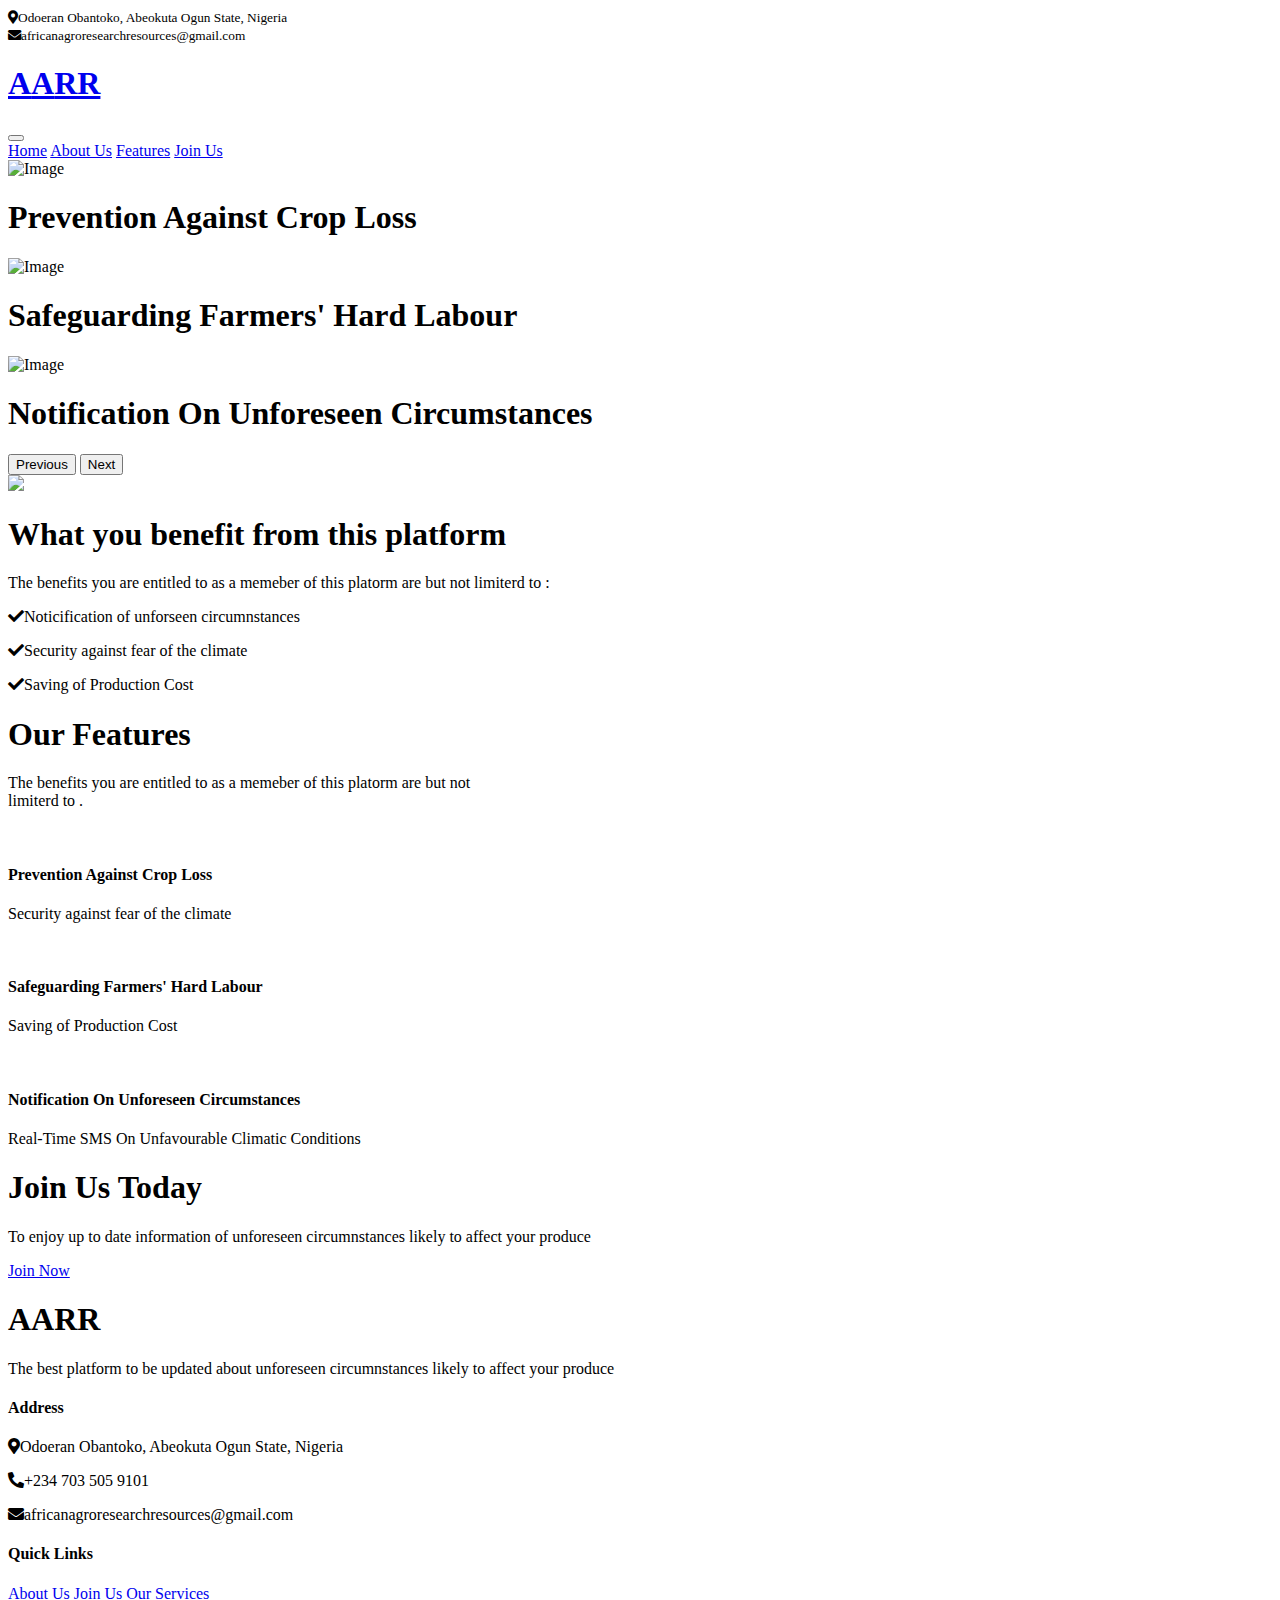
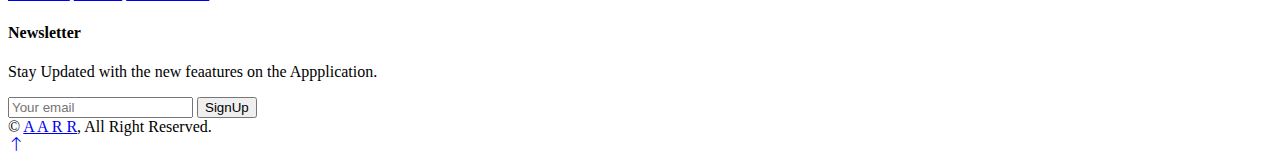
==== index.html @ 632d2b54 "First Upload" ====
<!DOCTYPE html>
<html lang="en">

<head>
    <meta charset="utf-8">
    <title>AARR</title>
    <meta content="width=device-width, initial-scale=1.0" name="viewport">
    <meta content="" name="keywords">
    <meta content="" name="description">

    <!-- Favicon -->
    <link href="img/favicon.ico" rel="icon">

    <!-- Google Web Fonts -->
    <link rel="preconnect" href="https://fonts.googleapis.com">
    <link rel="preconnect" href="https://fonts.gstatic.com" crossorigin>
    <link href="https://fonts.googleapis.com/css2?family=Open+Sans:wght@400;500&family=Lora:wght@600;700&display=swap" rel="stylesheet"> 

    <!-- Icon Font Stylesheet -->
    <link href="https://cdnjs.cloudflare.com/ajax/libs/font-awesome/5.10.0/css/all.min.css" rel="stylesheet">
    <link href="https://cdn.jsdelivr.net/npm/bootstrap-icons@1.4.1/font/bootstrap-icons.css" rel="stylesheet">

    <!-- Libraries Stylesheet -->
    <link href="lib/animate/animate.min.css" rel="stylesheet">
    <link href="lib/owlcarousel/assets/owl.carousel.min.css" rel="stylesheet">

    <!-- Customized Bootstrap Stylesheet -->
    <link href="css/bootstrap.min.css" rel="stylesheet">

    <!-- Template Stylesheet -->
    <link href="css/style.css" rel="stylesheet">
</head>

<body>
    <!-- Spinner Start -->
    <div id="spinner" class="show bg-white position-fixed translate-middle w-100 vh-100 top-50 start-50 d-flex align-items-center justify-content-center">
        <div class="spinner-border text-primary" role="status"></div>
    </div>
    <!-- Spinner End -->


    <!-- Navbar Start -->
    <div class="container-fluid fixed-top px-0 wow fadeIn" data-wow-delay="0.1s">
        <div class="top-bar row gx-0 align-items-center d-none d-lg-flex">
            <div class="col-lg-6 px-5 text-start">
                <small><i class="fa fa-map-marker-alt me-2"></i>Odoeran Obantoko, Abeokuta Ogun State, Nigeria</small>
                
            </div>
            <div class="col-lg-6 px-5 text-end">
                <small class="ms-4"><i class="fa fa-envelope me-2"></i>africanagroresearchresources@gmail.com</small>
            </div>
        </div>

        <nav class="navbar navbar-expand-lg navbar-light py-lg-0 px-lg-5 wow fadeIn" data-wow-delay="0.1s">
            <a href="index.html" class="navbar-brand ms-4 ms-lg-0">
                <h1 class="fw-bold text-primary m-0">A<span class="text-secondary">A</span>RR</h1>
            </a>
            <button type="button" class="navbar-toggler me-4" data-bs-toggle="collapse" data-bs-target="#navbarCollapse">
                <span class="navbar-toggler-icon"></span>
            </button>
            <div class="collapse navbar-collapse" id="navbarCollapse">
                <div class="navbar-nav ms-auto p-4 p-lg-0">
                    <a href="index.html" class="nav-item nav-link active">Home</a>
                    <a href="#about" class="nav-item nav-link">About Us</a>
                    <a href="#feature" class="nav-item nav-link">Features</a>
                    <a href="contact.html" class="nav-item nav-link">Join Us</a>
                </div>
            </div>
        </nav>
    </div>
    <!-- Navbar End -->


    <!-- Carousel Start -->
    <div class="container-fluid p-0 mb-5 wow fadeIn" data-wow-delay="0.1s">
        <div id="header-carousel" class="carousel slide" data-bs-ride="carousel">
            <div class="carousel-inner">
                <div class="carousel-item active">
                    <img class="w-100" src="img/carousel-1.jpg" alt="Image">
                    <div class="carousel-caption">
                        <div class="container">
                            <div class="row justify-content-start">
                                <div class="col-lg-7">
                                    <h1 class="display-2 mb-5 animated slideInDown">Prevention Against Crop Loss</h1>
                                </div>
                            </div>
                        </div>
                    </div>
                </div>
                <div class="carousel-item">
                    <img class="w-100" src="img/carousel-2.jpg" alt="Image">
                    <div class="carousel-caption">
                        <div class="container">
                            <div class="row justify-content-start">
                                <div class="col-lg-7">
                                    <h1 class="display-2 mb-5 animated slideInDown">Safeguarding Farmers' Hard Labour</h1>
                                </div>
                            </div>
                        </div>
                    </div>
                </div>
                <div class="carousel-item">
                    <img class="w-100" src="img/carousel-2.jpg" alt="Image">
                    <div class="carousel-caption">
                        <div class="container">
                            <div class="row justify-content-start">
                                <div class="col-lg-7">
                                    <h1 class="display-2 mb-5 animated slideInDown">Notification On Unforeseen Circumstances</h1>
                                </div>
                            </div>
                        </div>
                    </div>
                </div>
            </div>
            <button class="carousel-control-prev" type="button" data-bs-target="#header-carousel"
                data-bs-slide="prev">
                <span class="carousel-control-prev-icon" aria-hidden="true"></span>
                <span class="visually-hidden">Previous</span>
            </button>
            <button class="carousel-control-next" type="button" data-bs-target="#header-carousel"
                data-bs-slide="next">
                <span class="carousel-control-next-icon" aria-hidden="true"></span>
                <span class="visually-hidden">Next</span>
            </button>
        </div>
    </div>
    <!-- Carousel End -->


    <!-- About Start -->
    <div id="about" class="container-xxl py-5">
        <div class="container">
            <div class="row g-5 align-items-center">
                <div class="col-lg-6 wow fadeIn" data-wow-delay="0.1s">
                    <div class="about-img position-relative overflow-hidden p-5 pe-0">
                        <img class="img-fluid w-100" src="img/about.jpg">
                    </div>
                </div>
                <div class="col-lg-6 wow fadeIn" data-wow-delay="0.5s">
                    <h1 class="display-5 mb-4">What you benefit from this platform</h1>
                    <p class="mb-4">The benefits you are entitled to as a memeber of this platorm are but not limiterd to :</p>
                    <p><i class="fa fa-check text-primary me-3"></i>Noticification of unforseen circumnstances</p>
                    <p><i class="fa fa-check text-primary me-3"></i>Security against fear of the climate</p>
                    <p><i class="fa fa-check text-primary me-3"></i>Saving of Production Cost</p>
                </div>
            </div>
        </div>
    </div>
    <!-- About End -->


    <!-- Feature Start -->
    <div id="feature" class="container-fluid bg-light bg-icon my-5 py-6">
        <div class="container">
            <div class="section-header text-center mx-auto mb-5 wow fadeInUp" data-wow-delay="0.1s" style="max-width: 500px;">
                <h1 class="display-5 mb-3">Our Features</h1>
                <p>The benefits you are entitled to as a memeber of this platorm are but not limiterd to .</p>
            </div>
            <div class="row g-4">
                <div class="col-lg-4 col-md-6 wow fadeInUp" data-wow-delay="0.1s">
                    <div class="bg-white text-center h-100 p-4 p-xl-5">
                        <img class="img-fluid mb-4" src="img/icon-1.png" alt="">
                        <h4 class="mb-3">Prevention Against Crop Loss</h4>
                        <p class="mb-4">Security against fear of the climate</p>
                    </div>
                </div>
                <div class="col-lg-4 col-md-6 wow fadeInUp" data-wow-delay="0.3s">
                    <div class="bg-white text-center h-100 p-4 p-xl-5">
                        <img class="img-fluid mb-4" src="img/icon-2.png" alt="">
                        <h4 class="mb-3">Safeguarding Farmers' Hard Labour</h4>
                        <p class="mb-4">Saving of Production Cost</p>
                    </div>
                </div>
                <div class="col-lg-4 col-md-6 wow fadeInUp" data-wow-delay="0.5s">
                    <div class="bg-white text-center h-100 p-4 p-xl-5">
                        <img class="img-fluid mb-4" src="img/icon-3.png" alt="">
                        <h4 class="mb-3">Notification On Unforeseen Circumstances</h4>
                        <p class="mb-4">Real-Time SMS On Unfavourable Climatic Conditions</p>
                    </div>
                </div>
            </div>
        </div>
    </div>
    <!-- Feature End -->




    <!-- Firm Visit Start -->
    <div class="container-fluid bg-primary bg-icon mt-5 py-6">
        <div class="container">
            <div class="row g-5 align-items-center">
                <div class="col-md-7 wow fadeIn" data-wow-delay="0.1s">
                    <h1 class="display-5 text-white mb-3">Join Us Today</h1>
                    <p class="text-white mb-0">To enjoy up to date information of unforeseen circumnstances likely to affect your produce <p>
                </div>
                <div class="col-md-5 text-md-end wow fadeIn" data-wow-delay="0.5s">
                    <a class="btn btn-lg btn-secondary rounded-pill py-3 px-5" href="contact.html">Join Now</a>
                </div>
            </div>
        </div>
    </div>
    <!-- Firm Visit End -->

   

    <!-- Footer Start -->
    <div class="container-fluid bg-dark footer mt-5 pt-5 wow fadeIn" data-wow-delay="0.1s">
        <div class="container py-5">
            <div class="row g-5">
                <div class="col-lg-3 col-md-6">
                    <h1 class="fw-bold text-primary mb-4">A<span class="text-secondary">A</span>RR</h1>
                    <p>The best platform to be updated about unforeseen circumnstances likely to affect your produce </p>
                </div>
                <div class="col-lg-3 col-md-6">
                    <h4 class="text-light mb-4">Address</h4>
                    <p><i class="fa fa-map-marker-alt me-3"></i>Odoeran Obantoko, Abeokuta Ogun State, Nigeria</p>
                    <p><i class="fa fa-phone-alt me-3"></i>+234 703 505 9101</p>
                    <p><i class="fa fa-envelope me-3"></i>africanagroresearchresources@gmail.com</p>
                </div>
                <div class="col-lg-3 col-md-6">
                    <h4 class="text-light mb-4">Quick Links</h4>
                    <a class="btn btn-link" href="about.html">About Us</a>
                    <a class="btn btn-link" href="contact.html">Join Us</a>
                    <a class="btn btn-link" href="feature.html">Our Services</a>
                </div>
                <div class="col-lg-3 col-md-6">
                    <h4 class="text-light mb-4">Newsletter</h4>
                    <p>Stay Updated with the new feaatures on the Appplication.</p>
                    <div class="position-relative mx-auto" style="max-width: 400px;">
                        <input class="form-control bg-transparent w-100 py-3 ps-4 pe-5" type="text" placeholder="Your email">
                        <button type="button" class="btn btn-primary py-2 position-absolute top-0 end-0 mt-2 me-2">SignUp</button>
                    </div>
                </div>
            </div>
        </div>
        <div class="container-fluid copyright">
            <div class="container">
                <div class="row">
                    <div class="col-md-6 text-center text-md-start mb-3 mb-md-0">
                        &copy; <a href="#">A A R  R</a>, All Right Reserved.
                    </div>
                </div>
            </div>
        </div>
    </div>
    <!-- Footer End -->


    <!-- Back to Top -->
    <a href="#" class="btn btn-lg btn-primary btn-lg-square rounded-circle back-to-top"><i class="bi bi-arrow-up"></i></a>


    <!-- JavaScript Libraries -->
    <script src="https://code.jquery.com/jquery-3.4.1.min.js"></script>
    <script src="https://cdn.jsdelivr.net/npm/bootstrap@5.0.0/dist/js/bootstrap.bundle.min.js"></script>
    <script src="lib/wow/wow.min.js"></script>
    <script src="lib/easing/easing.min.js"></script>
    <script src="lib/waypoints/waypoints.min.js"></script>
    <script src="lib/owlcarousel/owl.carousel.min.js"></script>

    <!-- Template Javascript -->
    <script src="js/main.js"></script>
</body>

</html>
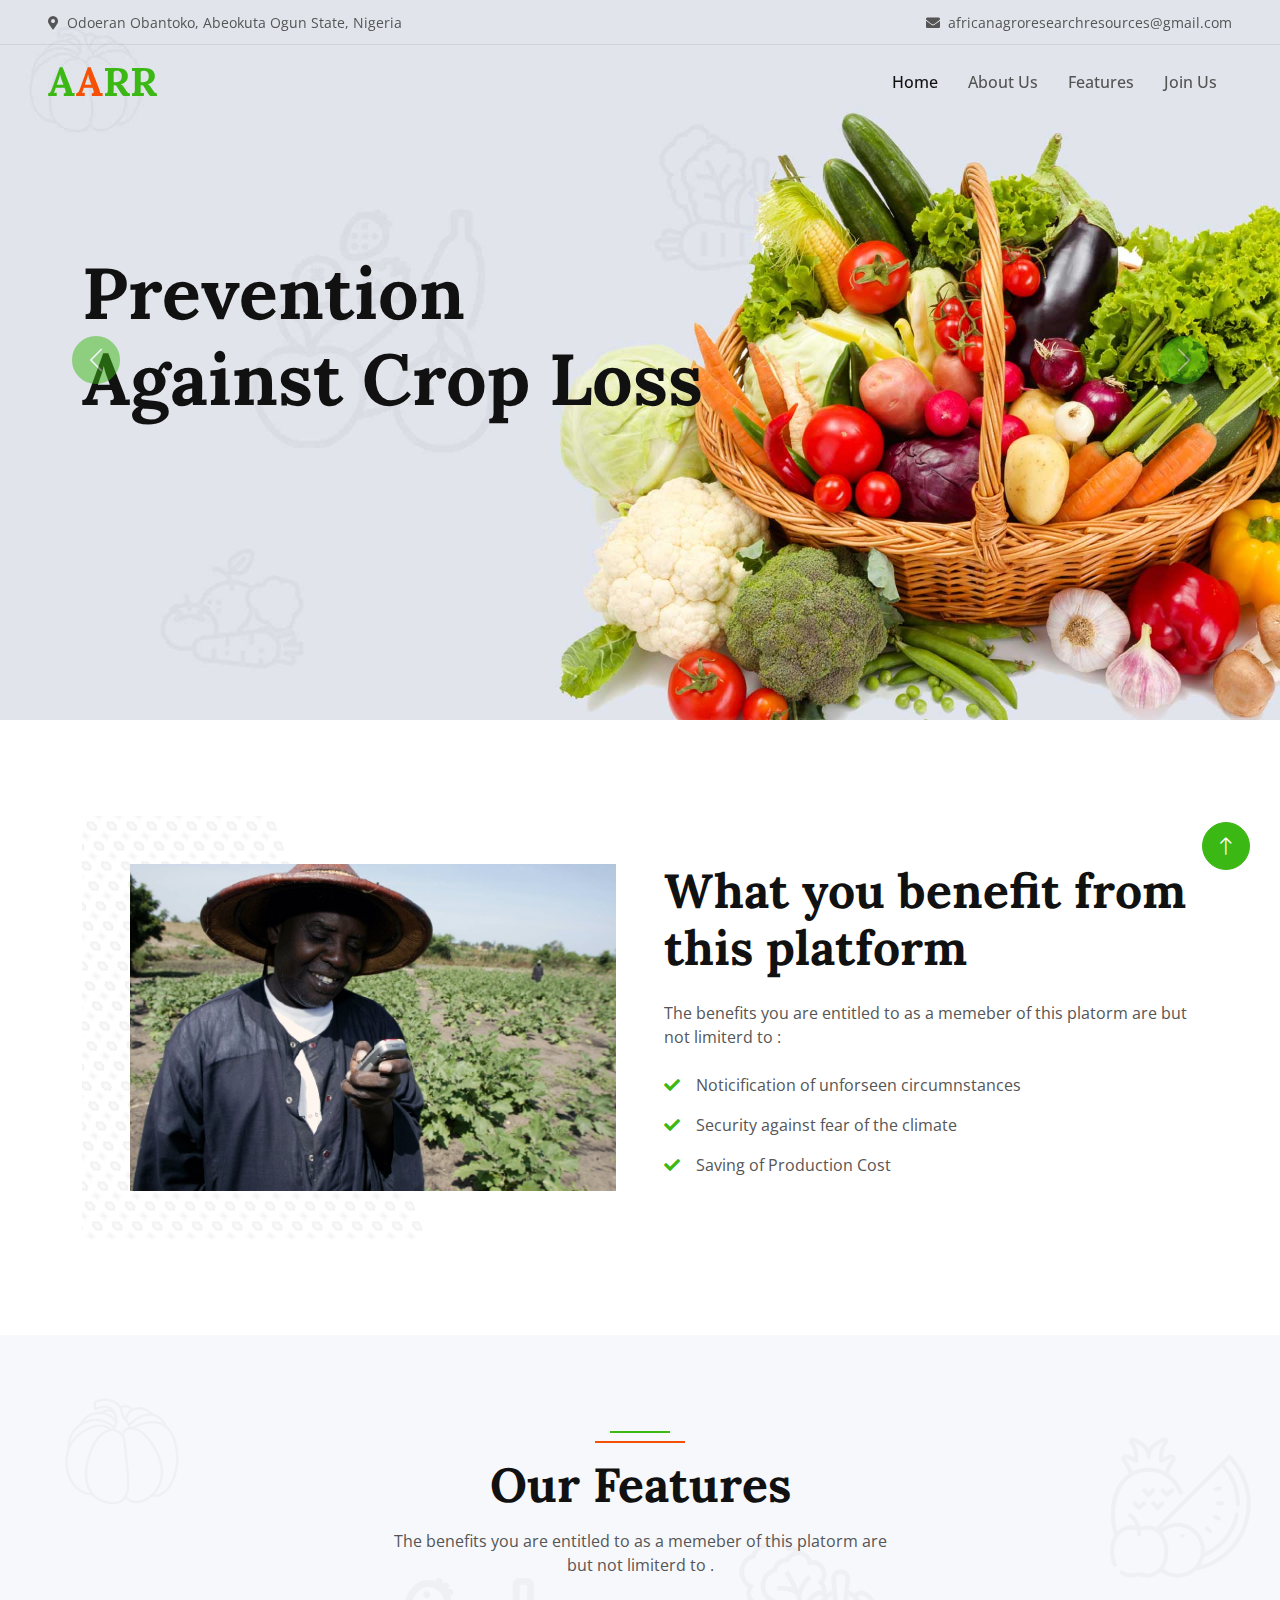
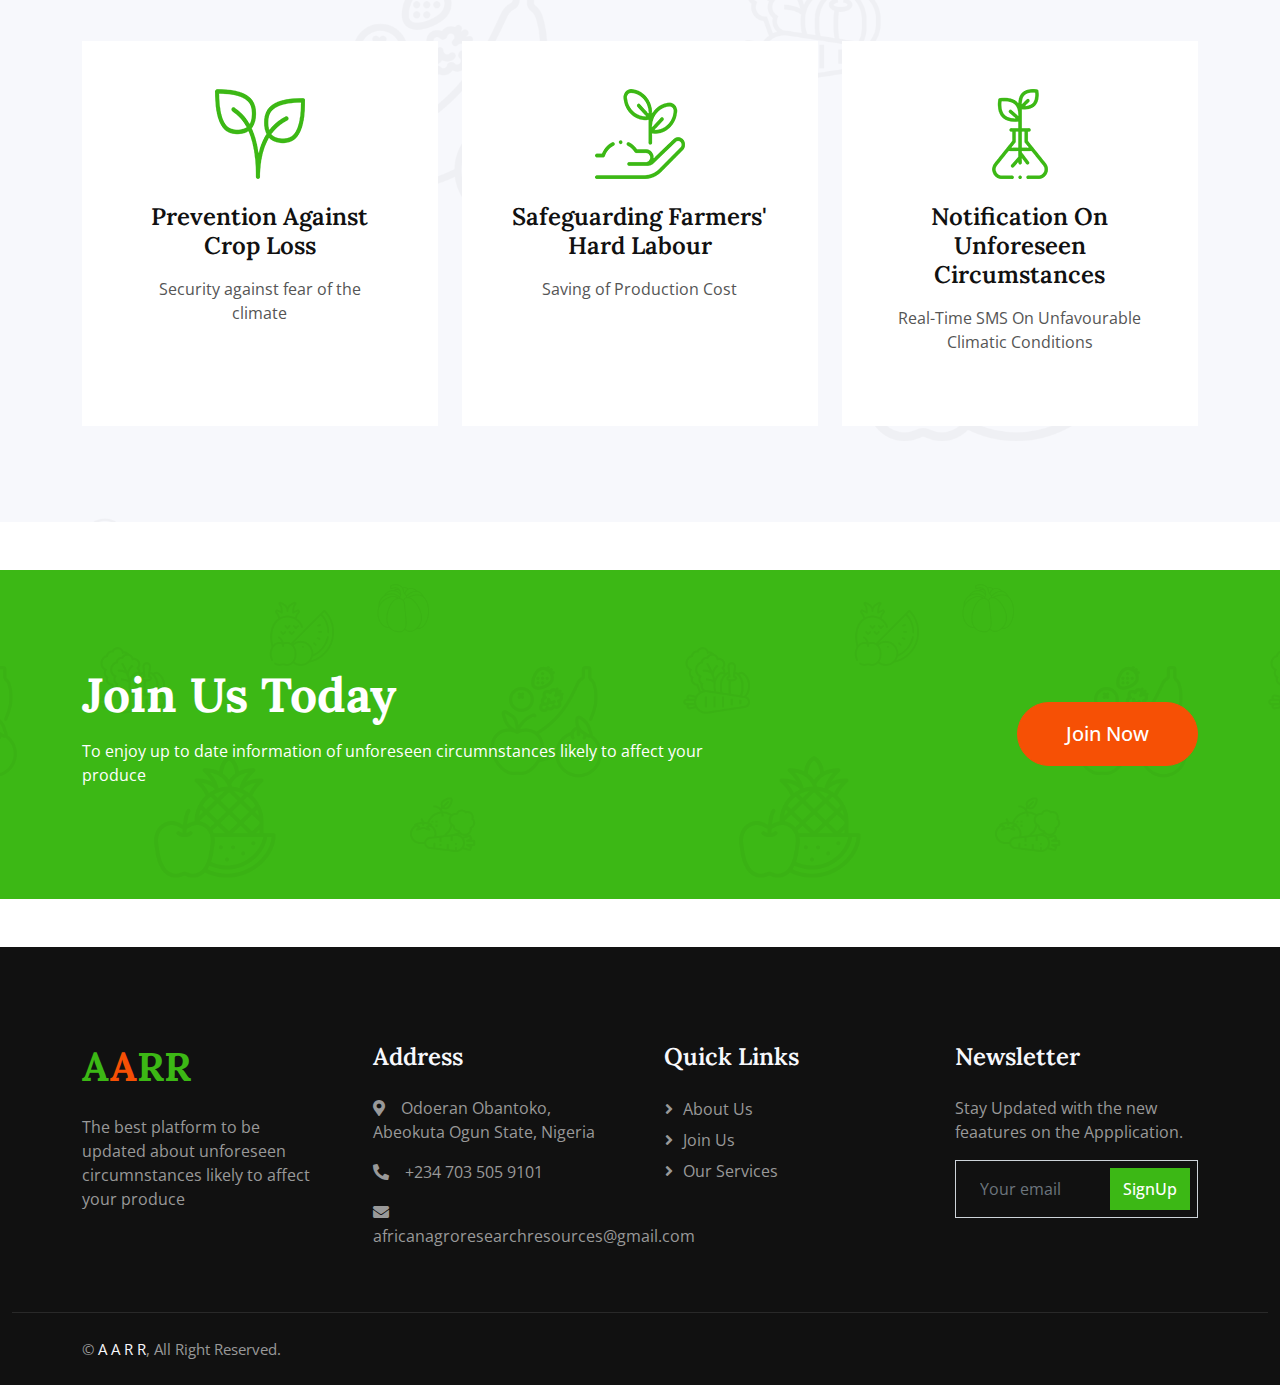
==== commit dd6489cc: "imageChange" ====
--- a/index.html
+++ b/index.html
@@ -33,9 +33,9 @@
 
 <body>
     <!-- Spinner Start -->
-    <div id="spinner" class="show bg-white position-fixed translate-middle w-100 vh-100 top-50 start-50 d-flex align-items-center justify-content-center">
+    <!-- <div id="spinner" class="show bg-white position-fixed translate-middle w-100 vh-100 top-50 start-50 d-flex align-items-center justify-content-center">
         <div class="spinner-border text-primary" role="status"></div>
-    </div>
+    </div> -->
     <!-- Spinner End -->
 
 
--- a/css/style.css
+++ b/css/style.css
@@ -0,0 +1,390 @@
+/********** Template CSS **********/
+:root {
+    --primary: #3CB815;
+    --secondary: #F65005;
+    --light: #F7F8FC;
+    --dark: #111111;
+}
+
+.back-to-top {
+    position: fixed;
+    display: none;
+    right: 30px;
+    bottom: 30px;
+    z-index: 99;
+}
+
+.my-6 {
+    margin-top: 6rem;
+    margin-bottom: 6rem;
+}
+
+.py-6 {
+    padding-top: 6rem;
+    padding-bottom: 6rem;
+}
+
+.bg-icon {
+    background: url(../img/bg-icon.png) center center repeat;
+    background-size: contain;
+}
+
+
+/*** Spinner ***/
+#spinner {
+    opacity: 0;
+    visibility: hidden;
+    transition: opacity .5s ease-out, visibility 0s linear .5s;
+    z-index: 99999;
+}
+
+#spinner.show {
+    transition: opacity .5s ease-out, visibility 0s linear 0s;
+    visibility: visible;
+    opacity: 1;
+}
+
+
+/*** Button ***/
+.btn {
+    font-weight: 500;
+    transition: .5s;
+}
+
+.btn.btn-primary,
+.btn.btn-secondary,
+.btn.btn-outline-primary:hover,
+.btn.btn-outline-secondary:hover {
+    color: #FFFFFF;
+}
+
+.btn-square {
+    width: 38px;
+    height: 38px;
+}
+
+.btn-sm-square {
+    width: 32px;
+    height: 32px;
+}
+
+.btn-lg-square {
+    width: 48px;
+    height: 48px;
+}
+
+.btn-square,
+.btn-sm-square,
+.btn-lg-square {
+    padding: 0;
+    display: flex;
+    align-items: center;
+    justify-content: center;
+    font-weight: normal;
+}
+
+
+/*** Navbar ***/
+.fixed-top {
+    transition: .5s;
+}
+
+.top-bar {
+    height: 45px;
+    border-bottom: 1px solid rgba(0, 0, 0, .07);
+}
+
+.navbar .dropdown-toggle::after {
+    border: none;
+    content: "\f107";
+    font-family: "Font Awesome 5 Free";
+    font-weight: 900;
+    vertical-align: middle;
+    margin-left: 8px;
+}
+
+.navbar .navbar-nav .nav-link {
+    padding: 25px 15px;
+    color: #555555;
+    font-weight: 500;
+    outline: none;
+}
+
+.navbar .navbar-nav .nav-link:hover,
+.navbar .navbar-nav .nav-link.active {
+    color: var(--dark);
+}
+
+@media (max-width: 991.98px) {
+    .navbar .navbar-nav {
+        margin-top: 10px;
+        border-top: 1px solid rgba(0, 0, 0, .07);
+        background: #FFFFFF;
+    }
+
+    .navbar .navbar-nav .nav-link {
+        padding: 10px 0;
+    }
+}
+
+@media (min-width: 992px) {
+    .navbar .nav-item .dropdown-menu {
+        display: block;
+        visibility: hidden;
+        top: 100%;
+        transform: rotateX(-75deg);
+        transform-origin: 0% 0%;
+        transition: .5s;
+        opacity: 0;
+    }
+
+    .navbar .nav-item:hover .dropdown-menu {
+        transform: rotateX(0deg);
+        visibility: visible;
+        transition: .5s;
+        opacity: 1;
+    }
+}
+
+
+/*** Header ***/
+.carousel-caption {
+    top: 0;
+    left: 0;
+    right: 0;
+    bottom: 0;
+    display: flex;
+    align-items: center;
+    justify-content: center;
+    text-align: start;
+    z-index: 1;
+}
+
+.carousel-control-prev,
+.carousel-control-next {
+    width: 15%;
+}
+
+.carousel-control-prev-icon,
+.carousel-control-next-icon {
+    width: 3rem;
+    height: 3rem;
+    background-color: var(--primary);
+    border: 10px solid var(--primary);
+    border-radius: 3rem;
+}
+
+@media (max-width: 768px) {
+    #header-carousel .carousel-item {
+        position: relative;
+        min-height: 450px;
+    }
+    
+    #header-carousel .carousel-item img {
+        position: absolute;
+        width: 100%;
+        height: 100%;
+        object-fit: cover;
+    }
+}
+
+.page-header {
+    padding-top: 12rem;
+    padding-bottom: 6rem;
+    background: url(../img/carousel-1.jpg) top right no-repeat;
+    background-size: cover;
+}
+
+.breadcrumb-item+.breadcrumb-item::before {
+    color: #999999;
+}
+
+
+/*** Section Header ***/
+.section-header {
+    position: relative;
+    padding-top: 25px;
+}
+
+.section-header::before {
+    position: absolute;
+    content: "";
+    width: 60px;
+    height: 2px;
+    top: 0;
+    left: 50%;
+    transform: translateX(-50%);
+    background: var(--primary);
+}
+
+.section-header::after {
+    position: absolute;
+    content: "";
+    width: 90px;
+    height: 2px;
+    top: 10px;
+    left: 50%;
+    transform: translateX(-50%);
+    background: var(--secondary);
+}
+
+.section-header.text-start::before,
+.section-header.text-start::after {
+    left: 0;
+    transform: translateX(0);
+}
+
+
+
+/*** About ***/
+.about-img img {
+    position: relative;
+    z-index: 2;
+}
+
+.about-img::before {
+    position: absolute;
+    content: "";
+    top: 0;
+    left: -50%;
+    width: 100%;
+    height: 100%;
+    background-image: -webkit-repeating-radial-gradient(#FFFFFF, #EEEEEE 5px, transparent 5px, transparent 10px);
+    background-image: -moz-repeating-radial-gradient(#FFFFFF, #EEEEEE 5px, transparent 5px, transparent 10px);
+    background-image: -ms-repeating-radial-gradient(#FFFFFF, #EEEEEE 5px, transparent 5px, transparent 10px);
+    background-image: -o-repeating-radial-gradient(#FFFFFF, #EEEEEE 5px, transparent 5px, transparent 10px);
+    background-image: repeating-radial-gradient(#FFFFFF, #EEEEEE 5px, transparent 5px, transparent 10px);
+    background-size: 20px 20px;
+    transform: skew(20deg);
+    z-index: 1;
+}
+
+
+/*** Product ***/
+.nav-pills .nav-item .btn {
+    color: var(--dark);
+}
+
+.nav-pills .nav-item .btn:hover,
+.nav-pills .nav-item .btn.active {
+    color: #FFFFFF;
+}
+
+.product-item {
+    box-shadow: 0 0 45px rgba(0, 0, 0, .07);
+}
+
+.product-item img {
+    transition: .5s;
+}
+
+.product-item:hover img {
+    transform: scale(1.1);
+}
+
+.product-item small a:hover {
+    color: var(--primary) !important;
+}
+
+
+/*** Testimonial ***/
+.testimonial-carousel .owl-item .testimonial-item img {
+    width: 60px;
+    height: 60px;
+}
+
+.testimonial-carousel .owl-item .testimonial-item,
+.testimonial-carousel .owl-item .testimonial-item * {
+    transition: .5s;
+}
+
+.testimonial-carousel .owl-item.center .testimonial-item {
+    background: var(--primary) !important;
+}
+
+.testimonial-carousel .owl-item.center .testimonial-item * {
+    color: #FFFFFF !important;
+}
+
+.testimonial-carousel .owl-item.center .testimonial-item i {
+    color: var(--secondary) !important;
+}
+
+.testimonial-carousel .owl-nav {
+    margin-top: 30px;
+    display: flex;
+    justify-content: center;
+}
+
+.testimonial-carousel .owl-nav .owl-prev,
+.testimonial-carousel .owl-nav .owl-next {
+    margin: 0 12px;
+    width: 50px;
+    height: 50px;
+    display: flex;
+    align-items: center;
+    justify-content: center;
+    color: var(--dark);
+    border: 2px solid var(--primary);
+    border-radius: 50px;
+    font-size: 18px;
+    transition: .5s;
+}
+
+.testimonial-carousel .owl-nav .owl-prev:hover,
+.testimonial-carousel .owl-nav .owl-next:hover {
+    color: #FFFFFF;
+    background: var(--primary);
+}
+
+
+/*** Footer ***/
+.footer {
+    color: #999999;
+}
+
+.footer .btn.btn-link {
+    display: block;
+    margin-bottom: 5px;
+    padding: 0;
+    text-align: left;
+    color: #999999;
+    font-weight: normal;
+    text-transform: capitalize;
+    transition: .3s;
+}
+
+.footer .btn.btn-link::before {
+    position: relative;
+    content: "\f105";
+    font-family: "Font Awesome 5 Free";
+    font-weight: 900;
+    color: #999999;
+    margin-right: 10px;
+}
+
+.footer .btn.btn-link:hover {
+    color: var(--light);
+    letter-spacing: 1px;
+    box-shadow: none;
+}
+
+.footer .copyright {
+    padding: 25px 0;
+    font-size: 15px;
+    border-top: 1px solid rgba(256, 256, 256, .1);
+}
+
+.footer .copyright a {
+    color: var(--light);
+}
+
+.footer .copyright a:hover {
+    color: var(--primary);
+}
+
+.container
+{
+    display: flex;
+    flex-direction: column;
+}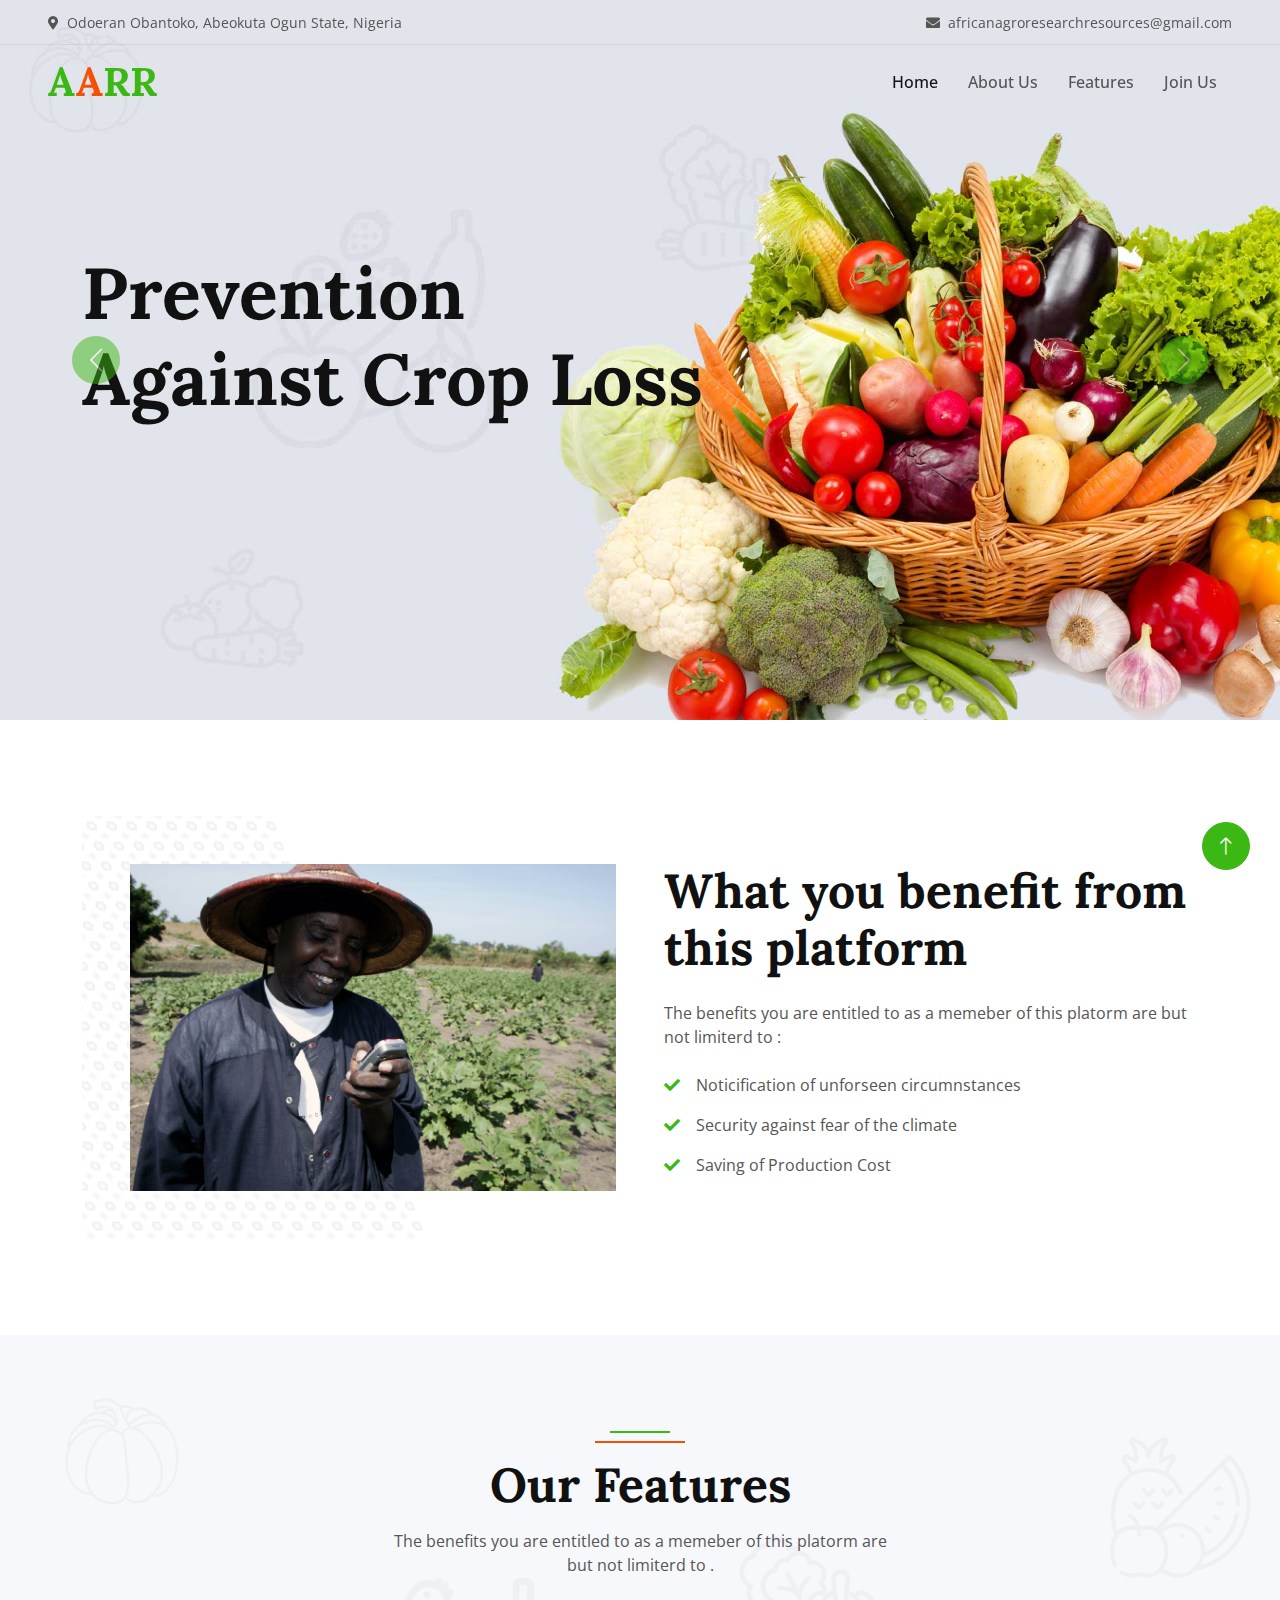
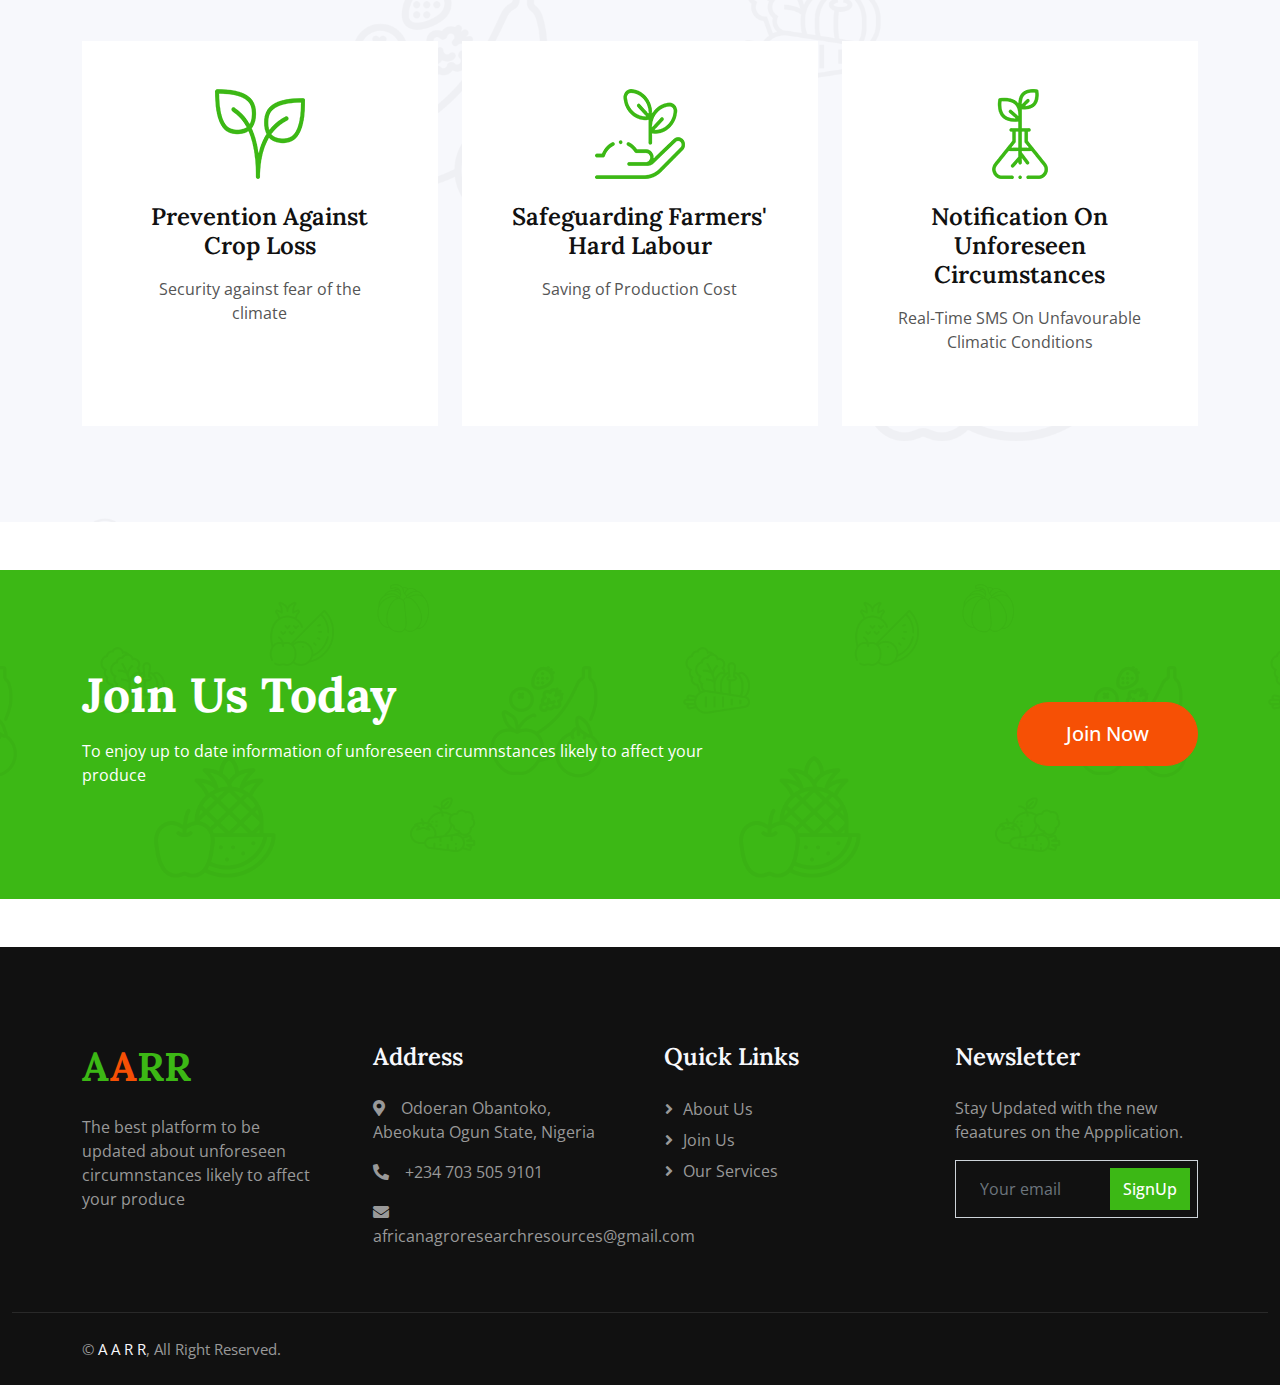
==== commit 26d1cad6: "Merge branch 'main' of https://github.com/AfricanAgroAid/AARR-UI" ====
--- a/index.html
+++ b/index.html
@@ -3,13 +3,13 @@
 
 <head>
     <meta charset="utf-8">
-    <title>AARR</title>
+    <title>African Agricultural Research Resources</title>
     <meta content="width=device-width, initial-scale=1.0" name="viewport">
     <meta content="" name="keywords">
     <meta content="" name="description">
 
     <!-- Favicon -->
-    <link href="img/favicon.ico" rel="icon">
+    <link href="assets/favicon.ico" rel="icon">
 
     <!-- Google Web Fonts -->
     <link rel="preconnect" href="https://fonts.googleapis.com">
--- a/css/style.css
+++ b/css/style.css
@@ -145,7 +145,18 @@
         opacity: 1;
     }
 }
-
+.app{
+    display: flex;
+    align-self: center;
+    justify-content: center;
+    margin-top: 91px;
+}
+.app-img{
+    box-shadow: rgba(0, 0, 0, 0.05) 0px 0px 0px 1px;
+    border-radius: 40px;
+    height: 450px;
+    
+}
 
 /*** Header ***/
 .carousel-caption {
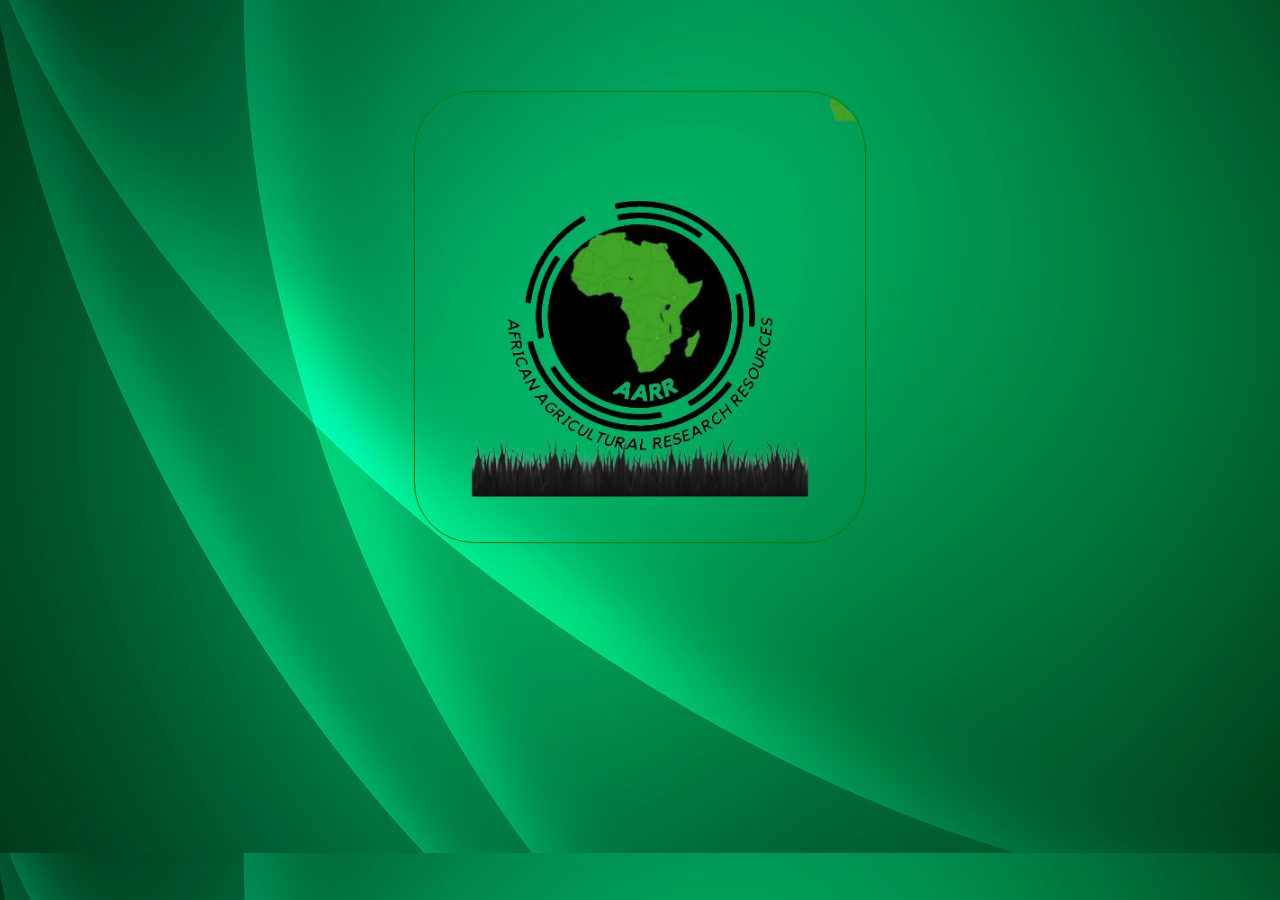
==== commit 1164549f: "Changes for the search integration" ====
--- a/index.html
+++ b/index.html
@@ -1,266 +1,18 @@
 <!DOCTYPE html>
 <html lang="en">
+<head>
+    <meta charset="UTF-8">
+    <meta http-equiv="X-UA-Compatible" content="IE=edge">
+    <meta name="viewport" content="width=device-width, initial-scale=1.0">
+    <title>African Agricultural Research Resources</title>
+    <link href="assets/favicon.ico" rel="icon">
+    <link rel="stylesheet" href="css/style.css">
+</head>
+<body style="background-image:url('assets/wallpaper.png');">
+      <div class="app">
+         <img src="assets/logo.jpeg" alt="African Agricultural Research Resources" class="app-img">
+      </div>
 
-<head>
-    <meta charset="utf-8">
-    <title>African Agricultural Research Resources</title>
-    <meta content="width=device-width, initial-scale=1.0" name="viewport">
-    <meta content="" name="keywords">
-    <meta content="" name="description">
-
-    <!-- Favicon -->
-    <link href="assets/favicon.ico" rel="icon">
-
-    <!-- Google Web Fonts -->
-    <link rel="preconnect" href="https://fonts.googleapis.com">
-    <link rel="preconnect" href="https://fonts.gstatic.com" crossorigin>
-    <link href="https://fonts.googleapis.com/css2?family=Open+Sans:wght@400;500&family=Lora:wght@600;700&display=swap" rel="stylesheet"> 
-
-    <!-- Icon Font Stylesheet -->
-    <link href="https://cdnjs.cloudflare.com/ajax/libs/font-awesome/5.10.0/css/all.min.css" rel="stylesheet">
-    <link href="https://cdn.jsdelivr.net/npm/bootstrap-icons@1.4.1/font/bootstrap-icons.css" rel="stylesheet">
-
-    <!-- Libraries Stylesheet -->
-    <link href="lib/animate/animate.min.css" rel="stylesheet">
-    <link href="lib/owlcarousel/assets/owl.carousel.min.css" rel="stylesheet">
-
-    <!-- Customized Bootstrap Stylesheet -->
-    <link href="css/bootstrap.min.css" rel="stylesheet">
-
-    <!-- Template Stylesheet -->
-    <link href="css/style.css" rel="stylesheet">
-</head>
-
-<body>
-    <!-- Spinner Start -->
-    <!-- <div id="spinner" class="show bg-white position-fixed translate-middle w-100 vh-100 top-50 start-50 d-flex align-items-center justify-content-center">
-        <div class="spinner-border text-primary" role="status"></div>
-    </div> -->
-    <!-- Spinner End -->
-
-
-    <!-- Navbar Start -->
-    <div class="container-fluid fixed-top px-0 wow fadeIn" data-wow-delay="0.1s">
-        <div class="top-bar row gx-0 align-items-center d-none d-lg-flex">
-            <div class="col-lg-6 px-5 text-start">
-                <small><i class="fa fa-map-marker-alt me-2"></i>Odoeran Obantoko, Abeokuta Ogun State, Nigeria</small>
-                
-            </div>
-            <div class="col-lg-6 px-5 text-end">
-                <small class="ms-4"><i class="fa fa-envelope me-2"></i>africanagroresearchresources@gmail.com</small>
-            </div>
-        </div>
-
-        <nav class="navbar navbar-expand-lg navbar-light py-lg-0 px-lg-5 wow fadeIn" data-wow-delay="0.1s">
-            <a href="index.html" class="navbar-brand ms-4 ms-lg-0">
-                <h1 class="fw-bold text-primary m-0">A<span class="text-secondary">A</span>RR</h1>
-            </a>
-            <button type="button" class="navbar-toggler me-4" data-bs-toggle="collapse" data-bs-target="#navbarCollapse">
-                <span class="navbar-toggler-icon"></span>
-            </button>
-            <div class="collapse navbar-collapse" id="navbarCollapse">
-                <div class="navbar-nav ms-auto p-4 p-lg-0">
-                    <a href="index.html" class="nav-item nav-link active">Home</a>
-                    <a href="#about" class="nav-item nav-link">About Us</a>
-                    <a href="#feature" class="nav-item nav-link">Features</a>
-                    <a href="contact.html" class="nav-item nav-link">Join Us</a>
-                </div>
-            </div>
-        </nav>
-    </div>
-    <!-- Navbar End -->
-
-
-    <!-- Carousel Start -->
-    <div class="container-fluid p-0 mb-5 wow fadeIn" data-wow-delay="0.1s">
-        <div id="header-carousel" class="carousel slide" data-bs-ride="carousel">
-            <div class="carousel-inner">
-                <div class="carousel-item active">
-                    <img class="w-100" src="img/carousel-1.jpg" alt="Image">
-                    <div class="carousel-caption">
-                        <div class="container">
-                            <div class="row justify-content-start">
-                                <div class="col-lg-7">
-                                    <h1 class="display-2 mb-5 animated slideInDown">Prevention Against Crop Loss</h1>
-                                </div>
-                            </div>
-                        </div>
-                    </div>
-                </div>
-                <div class="carousel-item">
-                    <img class="w-100" src="img/carousel-2.jpg" alt="Image">
-                    <div class="carousel-caption">
-                        <div class="container">
-                            <div class="row justify-content-start">
-                                <div class="col-lg-7">
-                                    <h1 class="display-2 mb-5 animated slideInDown">Safeguarding Farmers' Hard Labour</h1>
-                                </div>
-                            </div>
-                        </div>
-                    </div>
-                </div>
-                <div class="carousel-item">
-                    <img class="w-100" src="img/carousel-2.jpg" alt="Image">
-                    <div class="carousel-caption">
-                        <div class="container">
-                            <div class="row justify-content-start">
-                                <div class="col-lg-7">
-                                    <h1 class="display-2 mb-5 animated slideInDown">Notification On Unforeseen Circumstances</h1>
-                                </div>
-                            </div>
-                        </div>
-                    </div>
-                </div>
-            </div>
-            <button class="carousel-control-prev" type="button" data-bs-target="#header-carousel"
-                data-bs-slide="prev">
-                <span class="carousel-control-prev-icon" aria-hidden="true"></span>
-                <span class="visually-hidden">Previous</span>
-            </button>
-            <button class="carousel-control-next" type="button" data-bs-target="#header-carousel"
-                data-bs-slide="next">
-                <span class="carousel-control-next-icon" aria-hidden="true"></span>
-                <span class="visually-hidden">Next</span>
-            </button>
-        </div>
-    </div>
-    <!-- Carousel End -->
-
-
-    <!-- About Start -->
-    <div id="about" class="container-xxl py-5">
-        <div class="container">
-            <div class="row g-5 align-items-center">
-                <div class="col-lg-6 wow fadeIn" data-wow-delay="0.1s">
-                    <div class="about-img position-relative overflow-hidden p-5 pe-0">
-                        <img class="img-fluid w-100" src="img/about.jpg">
-                    </div>
-                </div>
-                <div class="col-lg-6 wow fadeIn" data-wow-delay="0.5s">
-                    <h1 class="display-5 mb-4">What you benefit from this platform</h1>
-                    <p class="mb-4">The benefits you are entitled to as a memeber of this platorm are but not limiterd to :</p>
-                    <p><i class="fa fa-check text-primary me-3"></i>Noticification of unforseen circumnstances</p>
-                    <p><i class="fa fa-check text-primary me-3"></i>Security against fear of the climate</p>
-                    <p><i class="fa fa-check text-primary me-3"></i>Saving of Production Cost</p>
-                </div>
-            </div>
-        </div>
-    </div>
-    <!-- About End -->
-
-
-    <!-- Feature Start -->
-    <div id="feature" class="container-fluid bg-light bg-icon my-5 py-6">
-        <div class="container">
-            <div class="section-header text-center mx-auto mb-5 wow fadeInUp" data-wow-delay="0.1s" style="max-width: 500px;">
-                <h1 class="display-5 mb-3">Our Features</h1>
-                <p>The benefits you are entitled to as a memeber of this platorm are but not limiterd to .</p>
-            </div>
-            <div class="row g-4">
-                <div class="col-lg-4 col-md-6 wow fadeInUp" data-wow-delay="0.1s">
-                    <div class="bg-white text-center h-100 p-4 p-xl-5">
-                        <img class="img-fluid mb-4" src="img/icon-1.png" alt="">
-                        <h4 class="mb-3">Prevention Against Crop Loss</h4>
-                        <p class="mb-4">Security against fear of the climate</p>
-                    </div>
-                </div>
-                <div class="col-lg-4 col-md-6 wow fadeInUp" data-wow-delay="0.3s">
-                    <div class="bg-white text-center h-100 p-4 p-xl-5">
-                        <img class="img-fluid mb-4" src="img/icon-2.png" alt="">
-                        <h4 class="mb-3">Safeguarding Farmers' Hard Labour</h4>
-                        <p class="mb-4">Saving of Production Cost</p>
-                    </div>
-                </div>
-                <div class="col-lg-4 col-md-6 wow fadeInUp" data-wow-delay="0.5s">
-                    <div class="bg-white text-center h-100 p-4 p-xl-5">
-                        <img class="img-fluid mb-4" src="img/icon-3.png" alt="">
-                        <h4 class="mb-3">Notification On Unforeseen Circumstances</h4>
-                        <p class="mb-4">Real-Time SMS On Unfavourable Climatic Conditions</p>
-                    </div>
-                </div>
-            </div>
-        </div>
-    </div>
-    <!-- Feature End -->
-
-
-
-
-    <!-- Firm Visit Start -->
-    <div class="container-fluid bg-primary bg-icon mt-5 py-6">
-        <div class="container">
-            <div class="row g-5 align-items-center">
-                <div class="col-md-7 wow fadeIn" data-wow-delay="0.1s">
-                    <h1 class="display-5 text-white mb-3">Join Us Today</h1>
-                    <p class="text-white mb-0">To enjoy up to date information of unforeseen circumnstances likely to affect your produce <p>
-                </div>
-                <div class="col-md-5 text-md-end wow fadeIn" data-wow-delay="0.5s">
-                    <a class="btn btn-lg btn-secondary rounded-pill py-3 px-5" href="contact.html">Join Now</a>
-                </div>
-            </div>
-        </div>
-    </div>
-    <!-- Firm Visit End -->
-
-   
-
-    <!-- Footer Start -->
-    <div class="container-fluid bg-dark footer mt-5 pt-5 wow fadeIn" data-wow-delay="0.1s">
-        <div class="container py-5">
-            <div class="row g-5">
-                <div class="col-lg-3 col-md-6">
-                    <h1 class="fw-bold text-primary mb-4">A<span class="text-secondary">A</span>RR</h1>
-                    <p>The best platform to be updated about unforeseen circumnstances likely to affect your produce </p>
-                </div>
-                <div class="col-lg-3 col-md-6">
-                    <h4 class="text-light mb-4">Address</h4>
-                    <p><i class="fa fa-map-marker-alt me-3"></i>Odoeran Obantoko, Abeokuta Ogun State, Nigeria</p>
-                    <p><i class="fa fa-phone-alt me-3"></i>+234 703 505 9101</p>
-                    <p><i class="fa fa-envelope me-3"></i>africanagroresearchresources@gmail.com</p>
-                </div>
-                <div class="col-lg-3 col-md-6">
-                    <h4 class="text-light mb-4">Quick Links</h4>
-                    <a class="btn btn-link" href="about.html">About Us</a>
-                    <a class="btn btn-link" href="contact.html">Join Us</a>
-                    <a class="btn btn-link" href="feature.html">Our Services</a>
-                </div>
-                <div class="col-lg-3 col-md-6">
-                    <h4 class="text-light mb-4">Newsletter</h4>
-                    <p>Stay Updated with the new feaatures on the Appplication.</p>
-                    <div class="position-relative mx-auto" style="max-width: 400px;">
-                        <input class="form-control bg-transparent w-100 py-3 ps-4 pe-5" type="text" placeholder="Your email">
-                        <button type="button" class="btn btn-primary py-2 position-absolute top-0 end-0 mt-2 me-2">SignUp</button>
-                    </div>
-                </div>
-            </div>
-        </div>
-        <div class="container-fluid copyright">
-            <div class="container">
-                <div class="row">
-                    <div class="col-md-6 text-center text-md-start mb-3 mb-md-0">
-                        &copy; <a href="#">A A R  R</a>, All Right Reserved.
-                    </div>
-                </div>
-            </div>
-        </div>
-    </div>
-    <!-- Footer End -->
-
-
-    <!-- Back to Top -->
-    <a href="#" class="btn btn-lg btn-primary btn-lg-square rounded-circle back-to-top"><i class="bi bi-arrow-up"></i></a>
-
-
-    <!-- JavaScript Libraries -->
-    <script src="https://code.jquery.com/jquery-3.4.1.min.js"></script>
-    <script src="https://cdn.jsdelivr.net/npm/bootstrap@5.0.0/dist/js/bootstrap.bundle.min.js"></script>
-    <script src="lib/wow/wow.min.js"></script>
-    <script src="lib/easing/easing.min.js"></script>
-    <script src="lib/waypoints/waypoints.min.js"></script>
-    <script src="lib/owlcarousel/owl.carousel.min.js"></script>
-
-    <!-- Template Javascript -->
-    <script src="js/main.js"></script>
+      <script src="/js/index.js"></script>
 </body>
-
 </html>--- a/css/style.css
+++ b/css/style.css
@@ -144,6 +144,18 @@
         transition: .5s;
         opacity: 1;
     }
+    .app{
+        display: flex;
+        align-self: center;
+        justify-content: center;
+        margin-top: 91px;
+    }
+    .app-img{
+        box-shadow: rgba(0, 0, 0, 0.05) 0px 0px 0px 1px;
+        border-radius: 60px;
+        height: 450px;
+        border: 1px solid green;
+    }
 }
 .app{
     display: flex;
@@ -153,10 +165,11 @@
 }
 .app-img{
     box-shadow: rgba(0, 0, 0, 0.05) 0px 0px 0px 1px;
-    border-radius: 40px;
+    border-radius: 60px;
     height: 450px;
-    
-}
+    border: 1px solid green;
+}
+
 
 /*** Header ***/
 .carousel-caption {
